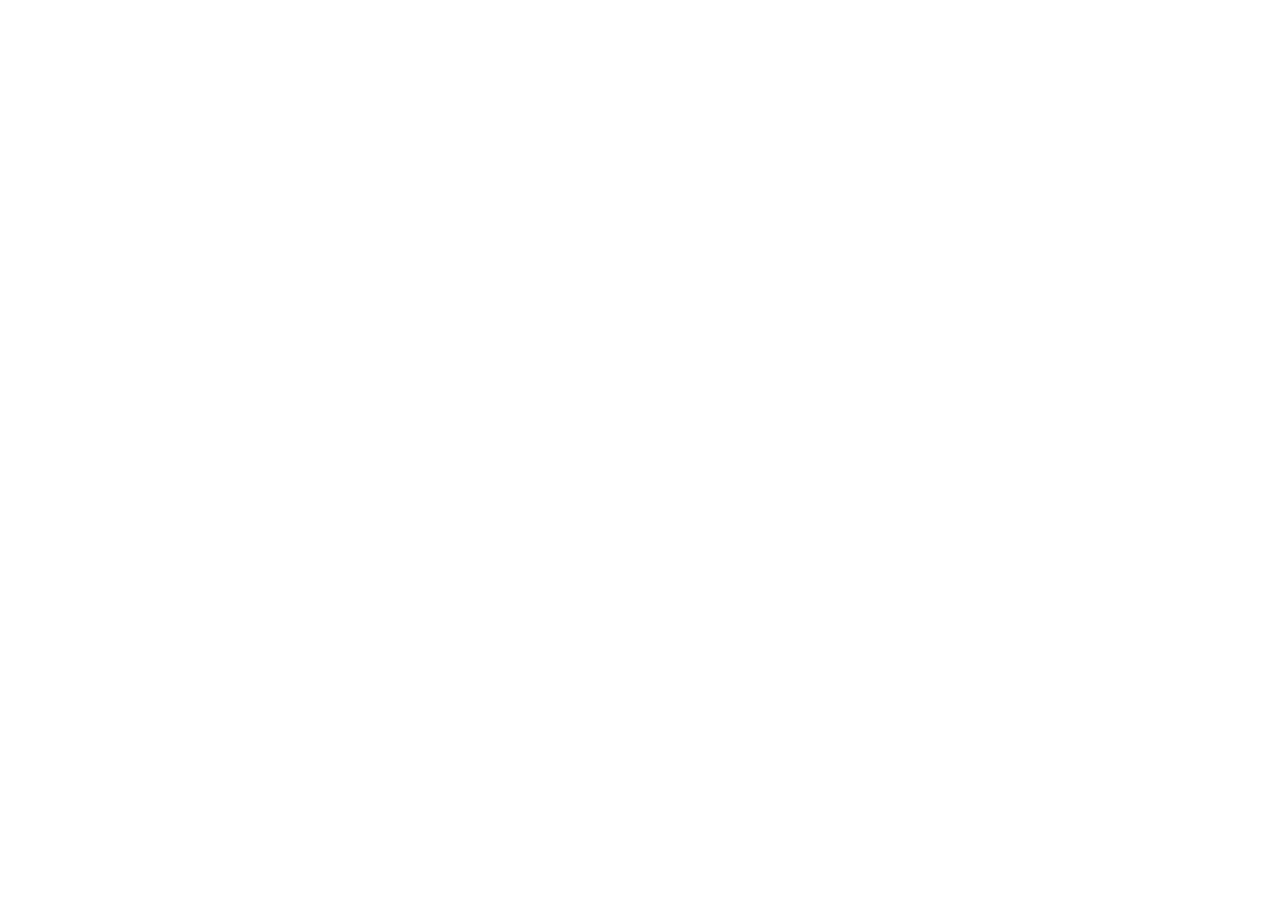
==== index.html @ 143aadef "Redirect to google site" ====
<!--[if lt IE 7]>      <html class="no-js lt-ie9 lt-ie8 lt-ie7"> <![endif]-->
<!--[if IE 7]>         <html class="no-js lt-ie9 lt-ie8"> <![endif]-->
<!--[if IE 8]>         <html class="no-js lt-ie9"> <![endif]-->
<!--[if gt IE 8]><!-->

<html class="no-js" xmlns="http://www.w3.org/1999/xhtml">
<!--<![endif]-->

<head>
  <meta name="generator" content=
  "HTML Tidy for Linux/x86 (vers 25 March 2009), see www.w3.org" />
  <meta charset="utf-8" />
  <meta http-equiv="X-UA-Compatible" content="IE=edge,chrome=1" />

  <title>James Wu</title>
  <script>
    window.location.replace("https://www.jamesjzwu.com/");
  </script>
</head>
</html>
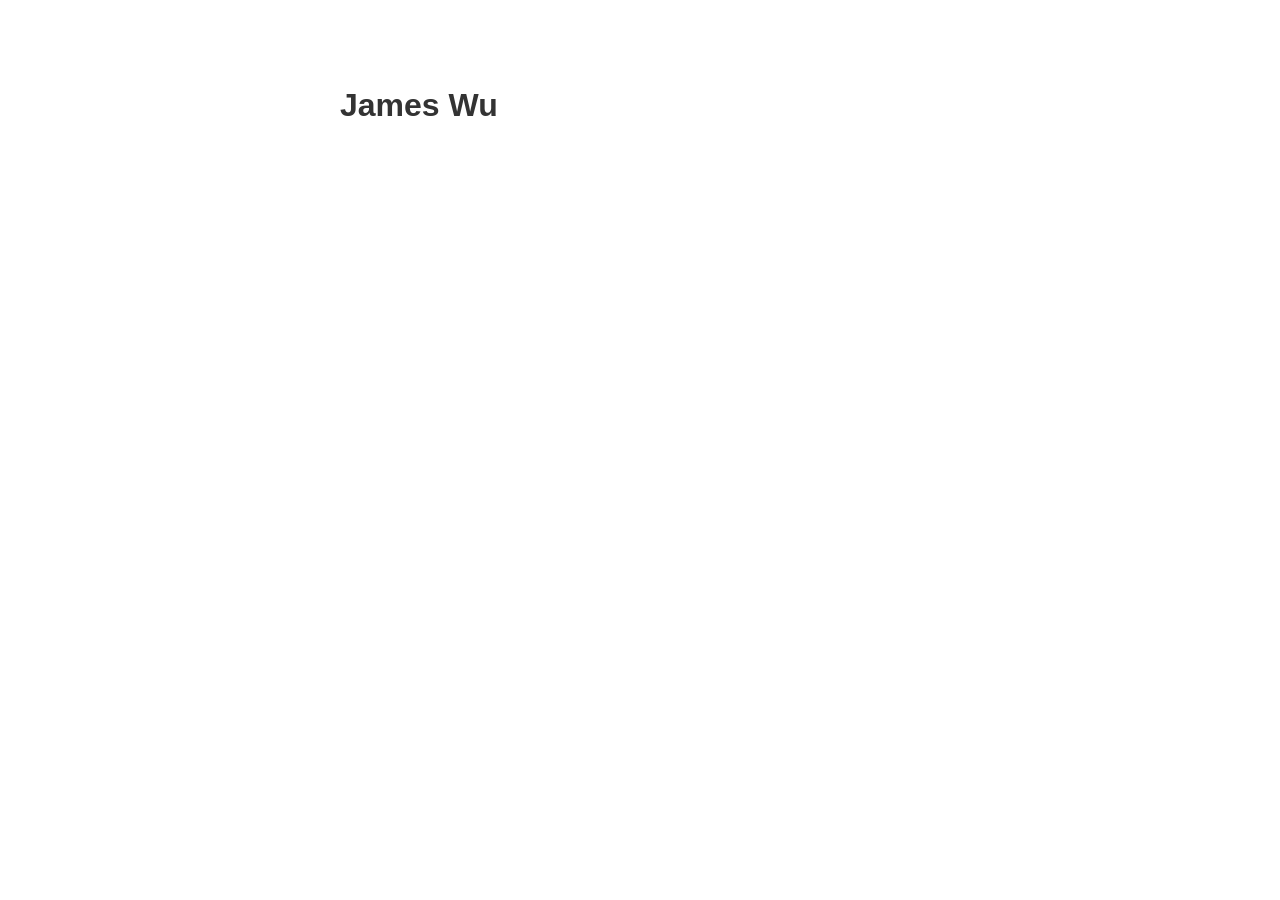
==== commit ff9710e2: "Simplify site to a minimal static text-only page Remove all unused assets (Bootstrap, jQuery, fonts," ====
--- a/index.html
+++ b/index.html
@@ -1,20 +1,22 @@
-<!--[if lt IE 7]>      <html class="no-js lt-ie9 lt-ie8 lt-ie7"> <![endif]-->
-<!--[if IE 7]>         <html class="no-js lt-ie9 lt-ie8"> <![endif]-->
-<!--[if IE 8]>         <html class="no-js lt-ie9"> <![endif]-->
-<!--[if gt IE 8]><!-->
-
-<html class="no-js" xmlns="http://www.w3.org/1999/xhtml">
-<!--<![endif]-->
-
+<!DOCTYPE html>
+<html lang="en">
 <head>
-  <meta name="generator" content=
-  "HTML Tidy for Linux/x86 (vers 25 March 2009), see www.w3.org" />
-  <meta charset="utf-8" />
-  <meta http-equiv="X-UA-Compatible" content="IE=edge,chrome=1" />
-
+  <meta charset="utf-8">
+  <meta name="viewport" content="width=device-width, initial-scale=1">
   <title>James Wu</title>
-  <script>
-    window.location.replace("https://www.jamesjzwu.com/");
-  </script>
+  <style>
+    body {
+      font-family: -apple-system, BlinkMacSystemFont, "Segoe UI", Helvetica, Arial, sans-serif;
+      max-width: 600px;
+      margin: 80px auto;
+      padding: 0 20px;
+      line-height: 1.6;
+      color: #333;
+    }
+    a { color: #0366d6; }
+  </style>
 </head>
+<body>
+  <h1>James Wu</h1>
+</body>
 </html>
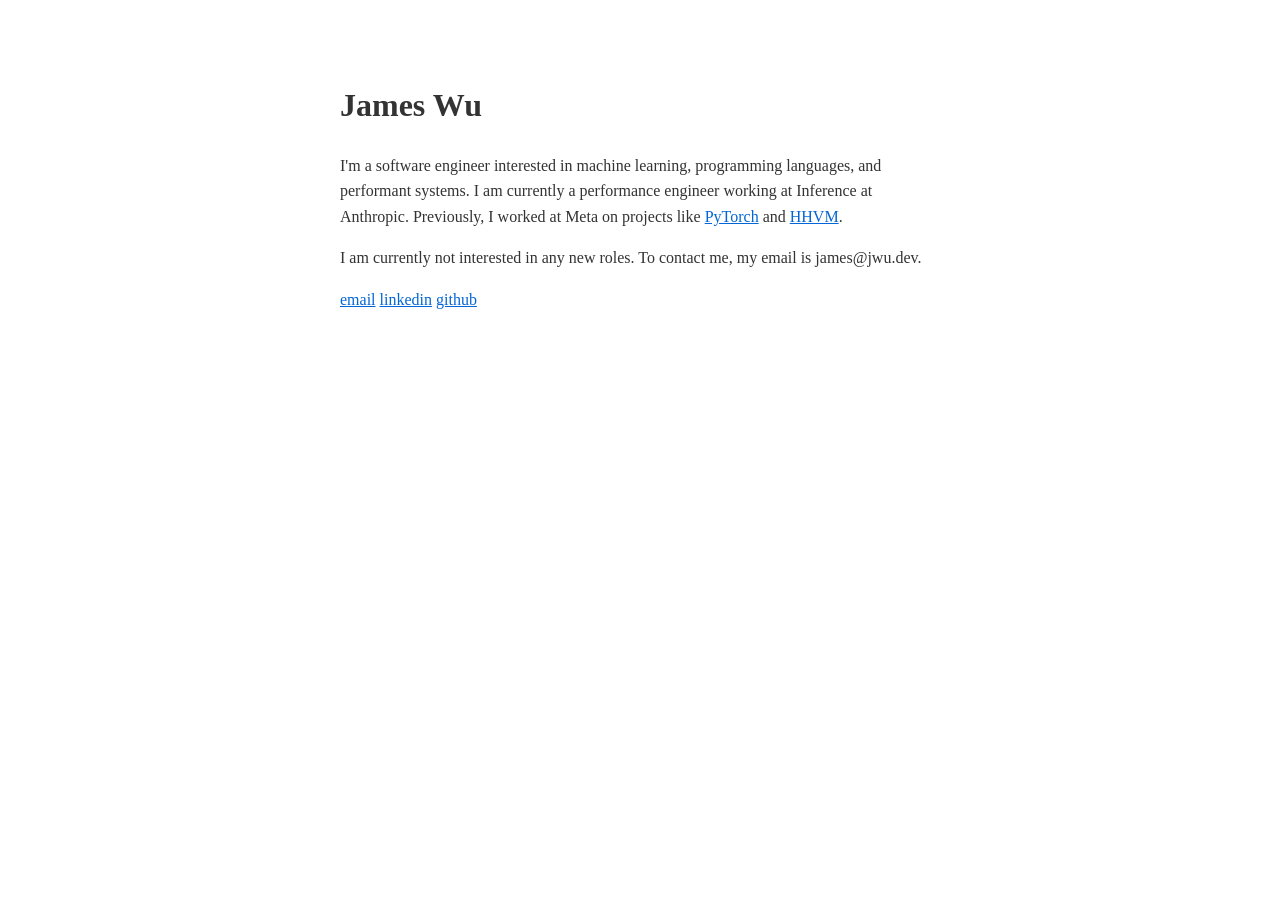
==== commit 74b0a21d: "Add bio text and contact links to index https://claude.ai/code/session_01KsmN2NfLWqJJzxDzRQA9Hc" ====
--- a/index.html
+++ b/index.html
@@ -6,7 +6,7 @@
   <title>James Wu</title>
   <style>
     body {
-      font-family: -apple-system, BlinkMacSystemFont, "Segoe UI", Helvetica, Arial, sans-serif;
+      font-family: Georgia, "Times New Roman", serif;
       max-width: 600px;
       margin: 80px auto;
       padding: 0 20px;
@@ -18,5 +18,16 @@
 </head>
 <body>
   <h1>James Wu</h1>
+  <p>
+    I'm a software engineer interested in machine learning, programming languages, and performant systems. I am currently a performance engineer working at Inference at Anthropic. Previously, I worked at Meta on projects like <a href="https://github.com/pytorch/pytorch">PyTorch</a> and <a href="https://github.com/facebook/hhvm">HHVM</a>.
+  </p>
+  <p>
+    I am currently not interested in any new roles. To contact me, my email is james@jwu.dev.
+  </p>
+  <p>
+    <a href="mailto:james@jwu.dev">email</a>
+    <a href="https://www.linkedin.com/in/jamesjzwu/">linkedin</a>
+    <a href="https://github.com/jamesjwu">github</a>
+  </p>
 </body>
 </html>
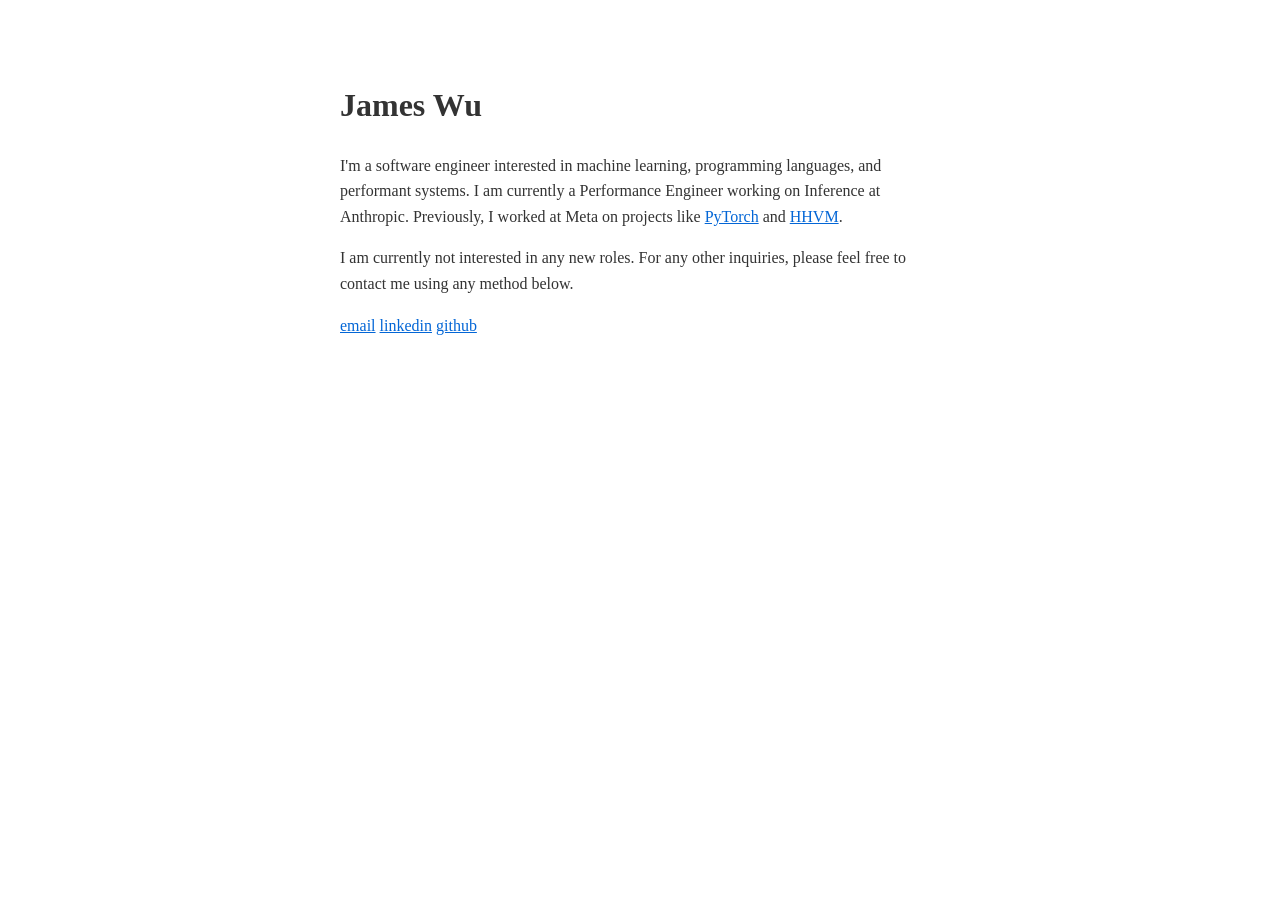
==== commit df1cfb3e: "Update personal introduction in index.html" ====
--- a/index.html
+++ b/index.html
@@ -19,10 +19,10 @@
 <body>
   <h1>James Wu</h1>
   <p>
-    I'm a software engineer interested in machine learning, programming languages, and performant systems. I am currently a performance engineer working at Inference at Anthropic. Previously, I worked at Meta on projects like <a href="https://github.com/pytorch/pytorch">PyTorch</a> and <a href="https://github.com/facebook/hhvm">HHVM</a>.
+    I'm a software engineer interested in machine learning, programming languages, and performant systems. I am currently a Performance Engineer working on Inference at Anthropic. Previously, I worked at Meta on projects like <a href="https://github.com/pytorch/pytorch">PyTorch</a> and <a href="https://github.com/facebook/hhvm">HHVM</a>.
   </p>
   <p>
-    I am currently not interested in any new roles. To contact me, my email is james@jwu.dev.
+    I am currently not interested in any new roles. For any other inquiries, please feel free to contact me using any method below. 
   </p>
   <p>
     <a href="mailto:james@jwu.dev">email</a>
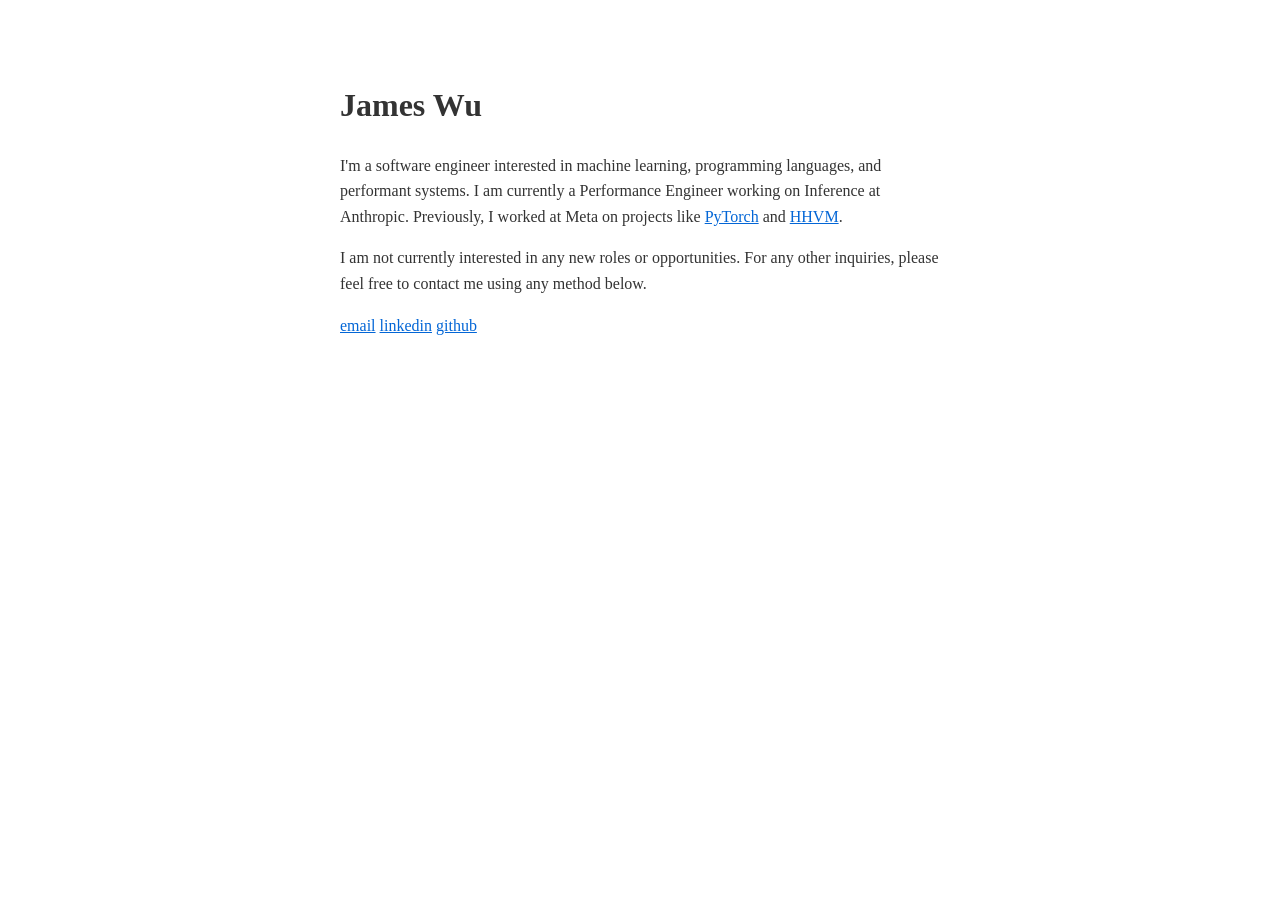
==== commit 0cc74875: "Update index.html" ====
--- a/index.html
+++ b/index.html
@@ -22,7 +22,7 @@
     I'm a software engineer interested in machine learning, programming languages, and performant systems. I am currently a Performance Engineer working on Inference at Anthropic. Previously, I worked at Meta on projects like <a href="https://github.com/pytorch/pytorch">PyTorch</a> and <a href="https://github.com/facebook/hhvm">HHVM</a>.
   </p>
   <p>
-    I am currently not interested in any new roles. For any other inquiries, please feel free to contact me using any method below. 
+    I am not currently interested in any new roles or opportunities. For any other inquiries, please feel free to contact me using any method below. 
   </p>
   <p>
     <a href="mailto:james@jwu.dev">email</a>
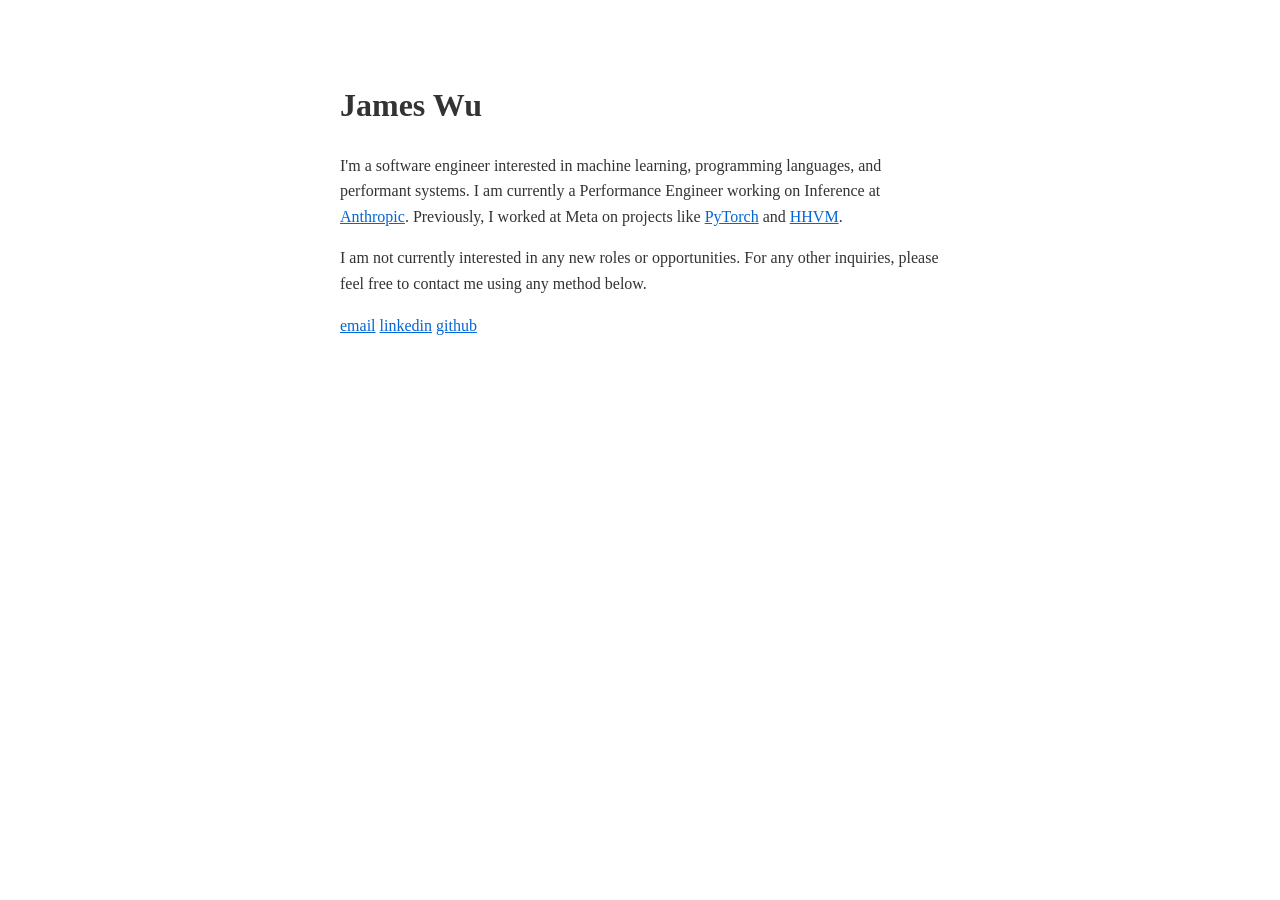
==== commit 6fdfef52: "Update link to Anthropic in index.html Updated the company link for Anthropic in the bio." ====
--- a/index.html
+++ b/index.html
@@ -19,7 +19,7 @@
 <body>
   <h1>James Wu</h1>
   <p>
-    I'm a software engineer interested in machine learning, programming languages, and performant systems. I am currently a Performance Engineer working on Inference at Anthropic. Previously, I worked at Meta on projects like <a href="https://github.com/pytorch/pytorch">PyTorch</a> and <a href="https://github.com/facebook/hhvm">HHVM</a>.
+    I'm a software engineer interested in machine learning, programming languages, and performant systems. I am currently a Performance Engineer working on Inference at <a href="https://anthropic.com/">Anthropic</a>. Previously, I worked at Meta on projects like <a href="https://github.com/pytorch/pytorch">PyTorch</a> and <a href="https://github.com/facebook/hhvm">HHVM</a>.
   </p>
   <p>
     I am not currently interested in any new roles or opportunities. For any other inquiries, please feel free to contact me using any method below. 
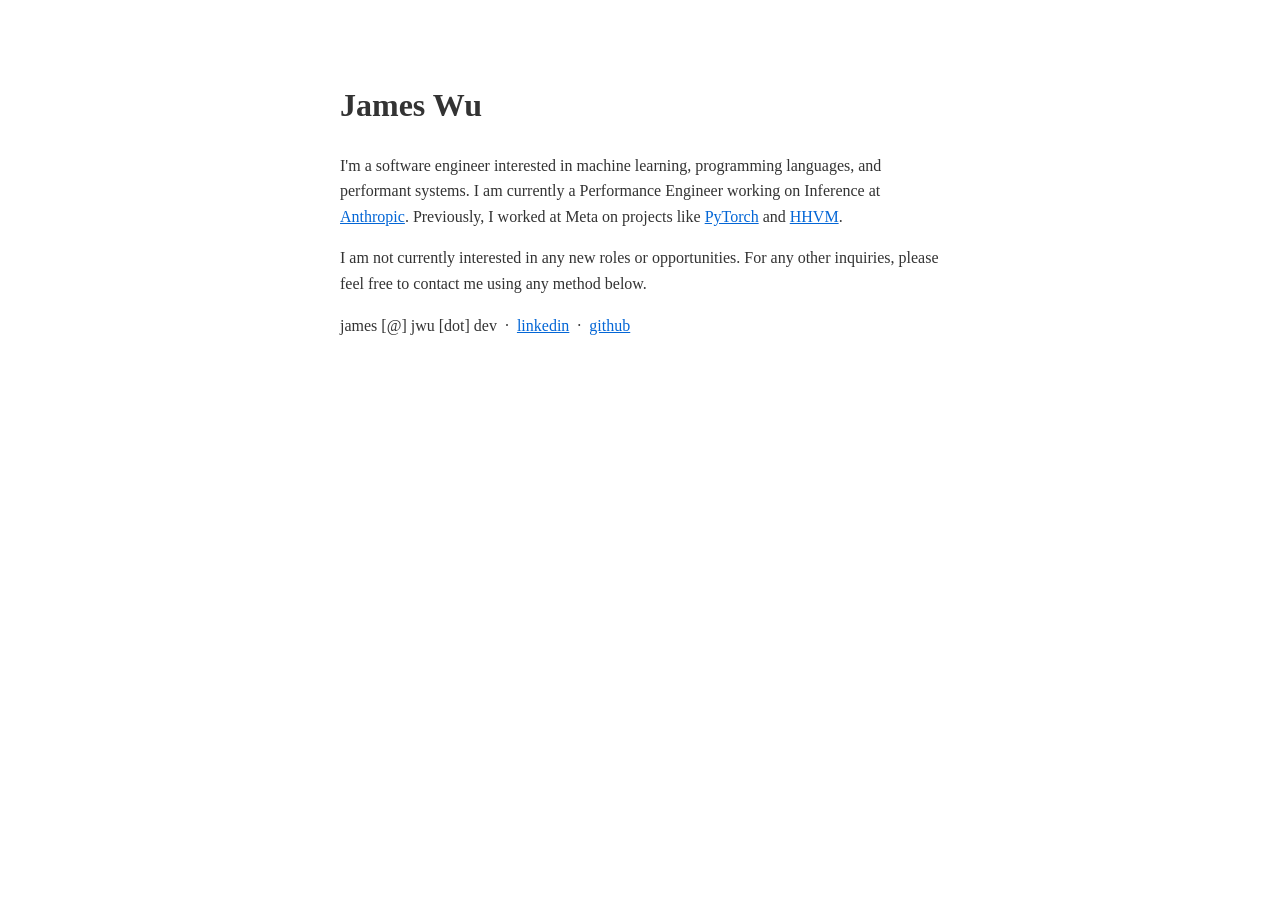
==== commit 47c3c5bb: "Obfuscate email and remove deprecated favicon Replace mailto link with plain-text obfuscated email t" ====
--- a/index.html
+++ b/index.html
@@ -1,9 +1,11 @@
 <!DOCTYPE html>
 <html lang="en">
+  
 <head>
   <meta charset="utf-8">
   <meta name="viewport" content="width=device-width, initial-scale=1">
   <title>James Wu</title>
+  <link rel="icon" href="data:,">
   <style>
     body {
       font-family: Georgia, "Times New Roman", serif;
@@ -25,8 +27,10 @@
     I am not currently interested in any new roles or opportunities. For any other inquiries, please feel free to contact me using any method below. 
   </p>
   <p>
-    <a href="mailto:james@jwu.dev">email</a>
+    james [@] jwu [dot] dev
+    &nbsp;·&nbsp;
     <a href="https://www.linkedin.com/in/jamesjzwu/">linkedin</a>
+    &nbsp;·&nbsp;
     <a href="https://github.com/jamesjwu">github</a>
   </p>
 </body>
